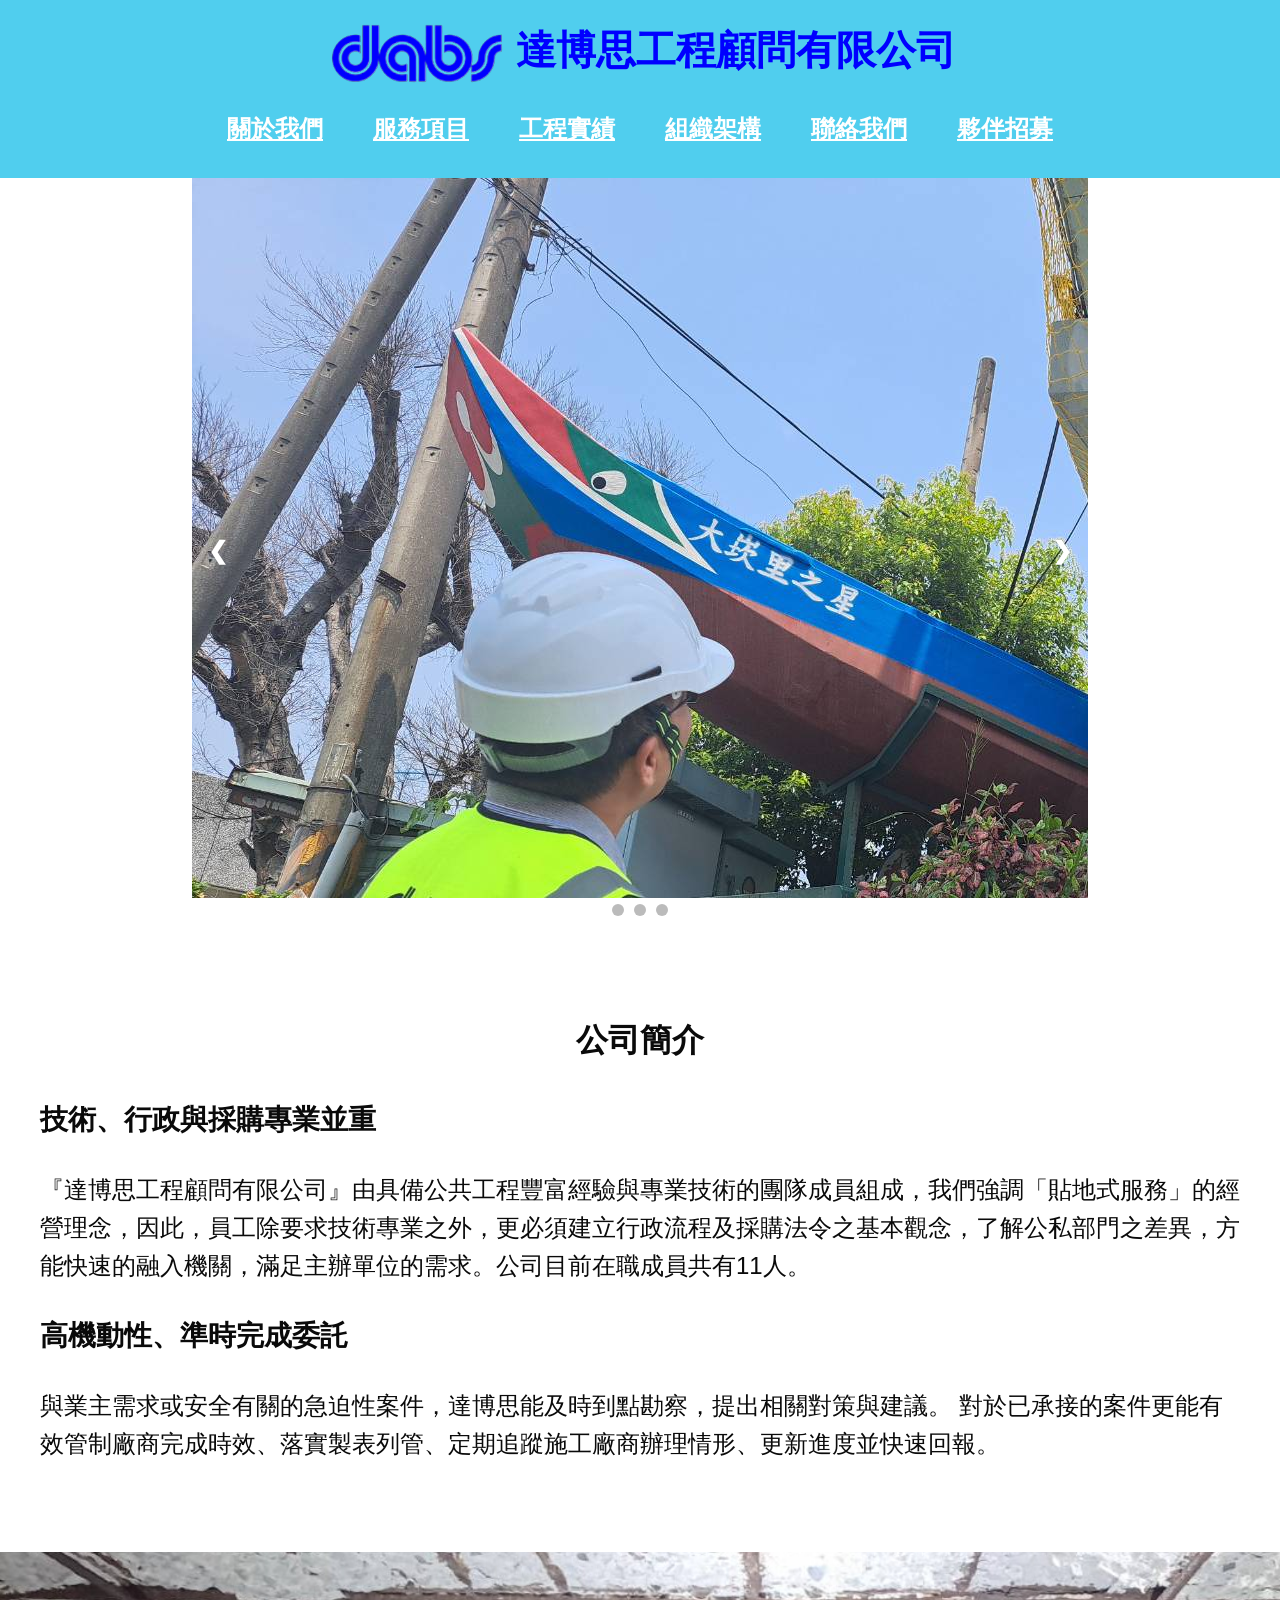
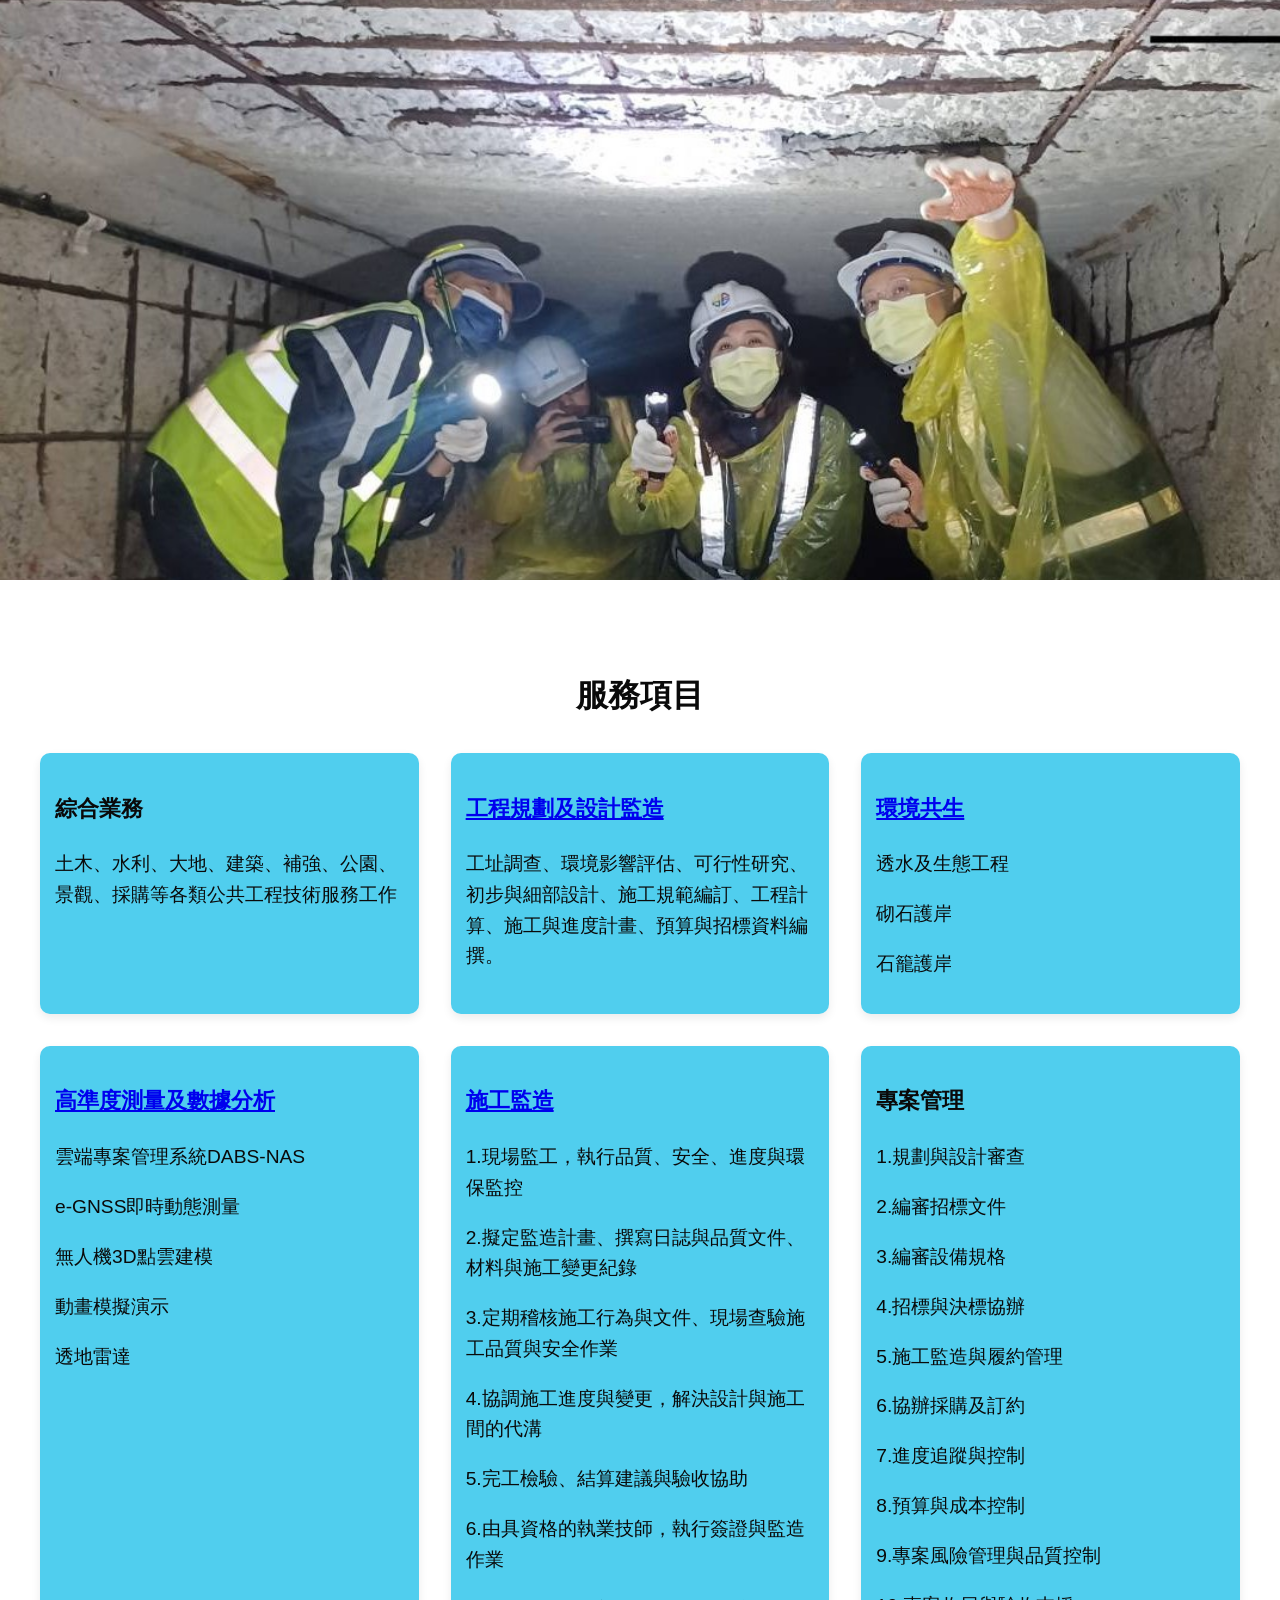
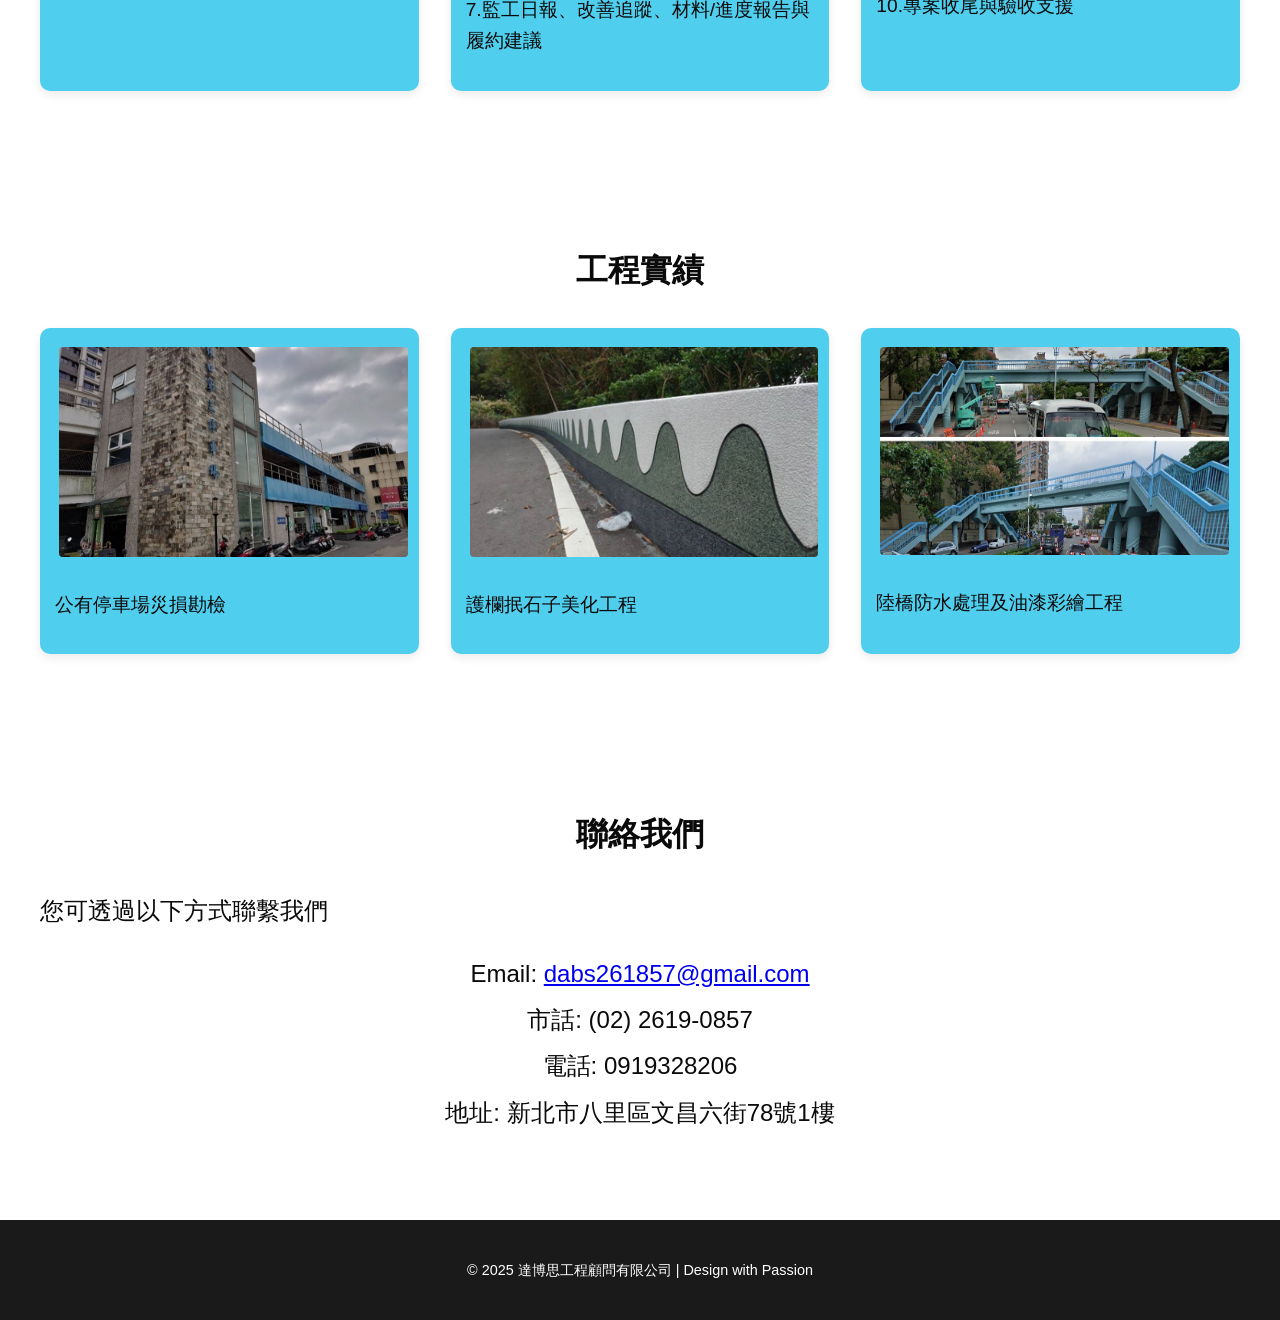
==== index.html @ 6b8de15b "修正結構與環境" ====
<!DOCTYPE html>
<html lang="zh-Hant">
<head>
  <meta charset="UTF-8"> 
  <meta name="viewport" content="width=device-width, initial-scale=1.0">
  <title>達博思工程顧問有限公司</title>
  <link rel="icon" type="image/x-icon" href="images/公司標誌(去).png">
  <link rel="stylesheet" href="style.css">
  
</head>
<body>  

  <header>  
    <div class="header-container">   
      <img src="images/公司標誌(去).png" alt="公司 Logo" class="logo"> 
      <h1>達博思工程顧問有限公司</h1>
          <button class="menu-toggle" onclick="toggleMenu()">☰</button>
    </div>

    <nav>      
      <ul class="menu">
        <li><a href="#about">關於我們</a></li>
        <li class="dropdown">
            <a href="#services">服務項目</a>
            <ul class="dropdown-content">
              <li><a href="環境評估及調查.html">調查研究</a></li>
              <li><a href="工程規劃.html">規劃設計</a></li>
              <li><a href="施工監造.html">施工監造</a></li>
              <li><a href="儀器設備.html">儀器設備</a></li>
            </ul>
        </li>
        <li class="dropdown">
          <a href="#portfolio">工程實績</a>
          <ul class="dropdown-content">            
            <li><a href="承攬案件.html">承攬案件說明</a></li>
            <li><a href="工程督導查核.html">工程督導查核</a></li>
            <li><a href="施工前後對照.html">施工前後對照</a></li>            
          </ul>
        </li>

        <li><a href="團隊.html">組織架構</a></li>
        <li><a href="#contact">聯絡我們</a></li>    
        <li><a href="https://www.104.com.tw/company/1a2x6bn6cx?jobsource=google">夥伴招募</a></li>       
      </ul>
    </nav>
    
  </header>

  <!---大圖輪播-->
    <div class="slideshow-container">

      <div class="mySlides fade">
        <img src="images/公司門面.jpg" style="width: fit-content">
      </div>

      <div class="mySlides fade">
        <img src="images/大崁之心.jpg" style="width:fit-content">
      </div>

      <div class="mySlides fade">
        <img src="images/工作照片摘錄.png" style="width: fit-content ">
      </div>
      <div class="mySlides fade">
        <img src="images/中秋.jpg" style="width:fit-content ">
      </div>

  <!-- 上一張 / 下一張 -->
    <a class="prev" onclick="plusSlides(-1)">&#10094;</a>
    <a class="next" onclick="plusSlides(1)">&#10095;</a>

  </div>

  <!-- 點點 -->
  <div style="text-align:center">
    <span class="dot" onclick="currentSlide(1)"></span>
    <span class="dot" onclick="currentSlide(2)"></span>
    <span class="dot" onclick="currentSlide(3)"></span>
  </div>
    
  <!---end大圖輪播-->


  <section id="about">
    <h2>公司簡介</h2>
    
    <h3>技術、行政與採購專業並重</h3>
    <p>『達博思工程顧問有限公司』由具備公共工程豐富經驗與專業技術的團隊成員組成，我們強調「貼地式服務」的經營理念，因此，員工除要求技術專業之外，更必須建立行政流程及採購法令之基本觀念，了解公私部門之差異，方能快速的融入機關，滿足主辦單位的需求。公司目前在職成員共有11人。</p>
    <h3>高機動性、準時完成委託</h3>
    <p>與業主需求或安全有關的急迫性案件，達博思能及時到點勘察，提出相關對策與建議。
      對於已承接的案件更能有效管制廠商完成時效、落實製表列管、定期追蹤施工廠商辦理情形、更新進度並快速回報。

  </section>

  <section class="hero"></section>

  </div>
    <section id="services">
      <h2>服務項目</h2>
      <div class="services">
        <div class="card">
          <h3>綜合業務</h3>
          <p>土木、水利、大地、建築、補強、公園、景觀、採購等各類公共工程技術服務工作</p>
        </div>

        <div class="card">
          <h3><a href="工程規劃.html">工程規劃及設計監造</a></h3>
          <p>工址調查、環境影響評估、可行性研究、初步與細部設計、施工規範編訂、工程計算、施工與進度計畫、預算與招標資料編撰。</p>
        </div>
        <div class="card">
          <h3><a href="工程規劃.html#env">環境共生</a></h3>
          <p>透水及生態工程</p>
          <p>砌石護岸</p>
          <p>石籠護岸</p>
          
        </div>
        <div class="card">
          <h3><a href="儀器設備.html">高準度測量及數據分析</a></h3>
        
          <p>雲端專案管理系統DABS-NAS</p>
          <p>e-GNSS即時動態測量</p>
          <p>無人機3D點雲建模</p>
          <p>動畫模擬演示</p>
          <p>透地雷達</p>
         
          
        </div>

        <div class="card">
          <h3><a href="施工監造.html">施工監造</a></h3>
          <p>1.現場監工，執行品質、安全、進度與環保監控</p>
          <p>2.擬定監造計畫、撰寫日誌與品質文件、材料與施工變更紀錄</p>
          <p>3.定期稽核施工行為與文件、現場查驗施工品質與安全作業</p>
          <p>4.協調施工進度與變更，解決設計與施工間的代溝</p>
          <p>5.完工檢驗、結算建議與驗收協助</p>
          <p>6.由具資格的執業技師，執行簽證與監造作業</p>
          <p>7.監工日報、改善追蹤、材料/進度報告與履約建議</p>
        </div>
        <div class="card">
          <h3>專案管理</h3>
          <p>1.規劃與設計審查</p>
          <p>2.編審招標文件</p>
          <p>3.編審設備規格</p>
          <p>4.招標與決標協辦</p>
          <p>5.施工監造與履約管理</p>
          <p>6.協辦採購及訂約</p>
          <p>7.進度追蹤與控制</p>
          <p>8.預算與成本控制</p>
          <p>9.專案風險管理與品質控制</p>
          <p>10.專案收尾與驗收支援</p>
        </div>
      
      
    </div>
  </section>

  <section id="portfolio">
    <h2>工程實績</h2>
    <div class="portfolio">
      <div class="card animate-on-scroll">
        <img src="images/公有停車場災損勘檢.jpg" alt="公有停車場災損勘檢" style="width:100%; border-radius:8px;">
        <p>公有停車場災損勘檢</p>
      </div>
     
      <div class="card animate-on-scroll">
        <img src="images/護欄抿石子美化工程.png" alt="護欄抿石子美化工程" style="width:100%; border-radius:8px;">
        <p>護欄抿石子美化工程</p>
      </div>
      <div class="card animate-on-scroll">
        <img src="images/橋.png" alt="陸橋防水處理及油漆彩繪工程" style="width:100%; border-radius:8px;">
        <p>陸橋防水處理及油漆彩繪工程</p>
      </div>
     
    </div>
  </section>

  <section id="contact">
    <h2>聯絡我們</h2>
    <p>您可透過以下方式聯繫我們</p>
    <ul>
      <li>Email: <a href="mailto:dabs261857@gmail.com">dabs261857@gmail.com</a></li>
      <li>市話: (02) 2619-0857 </li>
      <li>電話: 0919328206 </li>
      <li>地址: 新北市八里區文昌六街78號1樓</li>
    </ul>
  </section>
   <button onclick="topFunction()" id="topBtn" title="回到頂端">↑</button><!----go back to TOP-->
  <footer>
    <p>© 2025 達博思工程顧問有限公司 | Design with Passion</p>
  </footer>

  <script src="script.js"></script>
 
  
</body>
</html>
---- style.css ----
/* 字體與整體設定 */
body {
  font-family: "Noto Sans TC", sans-serif;
  margin: 0;
  padding: 0;
  background-color: rgb(255, 255, 255);
  line-height: 1.6;
  color: #0a0a0a;
  overflow-x: hidden; /* 🔴 修改：防止手機橫向捲動 */
  
}



/* 標頭區 */
header {
  background: rgb(80, 206, 238);
  padding: 10px 0; /* 🔴 修改：修正 none 為正常間距 */
  text-align: center;
  position: relative; /* 🔹 讓漢堡鈕以 header 為定位基準 */
 
}
/* logo 與公司名稱並排 */
.header-container {
  display: flex;  
  align-items: center;  /* 🔴 修改：垂直置中 */
  justify-content: center; /* 置中 */
  flex-wrap: wrap;         /* 手機時自動換行 */
  gap: 10px;            /* 🔴 修改：增加間距 */
}
.logo {
  max-height: 80px;
  width: auto;
}
header h1 {
  margin: 0;
  font-size: 2.5rem;
  color: blue;
  white-space: nowrap;
}
header p {
  font-size: 1.2rem;
  margin-top: 0.5rem;
}
/*
 導覽列 */
nav ul.menu {  
  display: flex;
  list-style: none;
  margin: 10px 10px 10px;
  padding: 0;
  display: flex;
  position: relative;
  justify-content: center; /* 🔴 修改：置中對齊 */ 
}
nav ul.menu li {
  position: relative;
  margin: 10px 25px;
  
}
nav ul.menu a {
  text-decoration: underline;  
  justify-content: center; /* 🔴 修改：置中對齊 */
  color: white;
  font-size: 1.5rem;  
  font-weight: bold;
  padding: 20px 0;          /* 統一高度 */
}
/* hover 效果 */
nav ul li a:hover {
  color: #ffd700;           /* 滑鼠移上去變金色 */
  
}

/* --- 下拉選單 --- */
.dropdown-content {
  display: none;
  position: absolute;
  top: 100%;
  left: 0;
  background: blue;
  list-style: none;
  padding: 10px 0;
  border-radius: 10px;
}

.dropdown-content li a {
  padding: 10px 20px;
  display: block;
 
  white-space: nowrap;
}

.dropdown-content li a:hover {
  color: #ffd700;
}
/* 滑鼠移上去顯示 */
.dropdown:hover .dropdown-content {
  display: block;
}
/* --- 漢堡按鈕 --- */
.menu-toggle {
  display: none;
  position: absolute;
  right: 20px;
  top: 20px;
  font-size: 28px;
  color: white;
  background: none;
  border: none;
  cursor: pointer;
}
/* --- 手機版 RWD --- */
@media (max-width: 768px) {
  nav ul.menu {
    display: none;              /* ✅ 手機預設隱藏 */
    flex-direction:column ;
    position: absolute;    
    right: 10px;
    background: rgb(80, 206, 238);
    border-radius: 10px;
    padding: 10px 0;
    width:70%;
    max-width: 300px;
    z-index: 1000;
  }

  nav ul.menu.show {
    display: flex;              /* ✅ 點擊後顯示 */
  }

  nav ul.menu li {
    text-align: center;
    margin: 10px 0;
  }

  .dropdown-content {
    display: none;              /* 預設隱藏 */
    position: relative;
    padding: 0;
    background: blue;
    width:60%;
    margin: 0 60px;
    list-style: none;
  }
  

  .dropdown-content.show {
    display: block;             /* 點擊展開 */
  }

  .menu-toggle {
    display: block;             /* ✅ 手機才顯示漢堡鈕 */
  }

  header h1 {
    font-size: 1.8rem;
  }

  .logo {
    max-height: 60px;
  }
  .slideshow-container {
    display: none !important;  /* ✅ 手機不顯示 */
  }
  .dot {
    display: none !important;    /* ✅ 完全隱藏 */
  }
  header, nav {
    margin-bottom: 0;
  }
}
/* --- 讓選單永遠在最上層 --- */
header, nav {
  position: relative;  /* 讓 z-index 生效 */
  z-index: 1000;       /* 比輪播高即可 */
}



/*大圖輪播*/

.slideshow-container {
  position: relative;
  width: 70%; /* 🔴 修改：全寬 */
  height: auto;
  max-height: 80vh; /* 🔴 修改：用視窗高度取代固定 px */
  margin: auto;
  margin: auto;overflow: hidden;    /* 隱藏超出範圍的部分 */
  background: #000;    /* 避免有空白時露出背景 */
}
/* 每一張輪播圖片 */
.mySlides {
  display: none;
  width: 100%;
  height: 100%;
}

.mySlides img {
  width: 100%;
  height: 100%;
  object-fit: cover;   /* 填滿容器，保持比例裁切 */
  vertical-align: middle;
}

/* 上一張 下一張按鈕 */
.prev, .next {
  cursor: pointer;
  position: absolute;
  top: 50%;
  padding: 16px;
  margin-top: -22px;
  color: white;
  font-weight: bold;
  font-size: 24px;
  transition: 0.6s ease;
  border-radius: 0 3px 3px 0;
  user-select: none;
}

.next {
  right: 0;
  border-radius: 3px 0 0 3px;
}

/* 點點 */
.dot {
  cursor: pointer;
  height: 12px;
  width: 12px;
  margin: 0 3px;
  background-color: #bbb;
  border-radius: 50%;
  display: inline-block;
}

/*end大圖輪播*/

.services, .portfolio {
  display: grid;
  grid-template-columns: repeat(auto-fit, minmax(250px, 1fr)); /* 🔴 修改：讓手機一行一張 */;
  gap: 1.5rem;
  font-size: 1.2rem;
}

/*網頁<p>字型大小 */
section {
  padding: 4rem 2rem;
  max-width: 1200px;
  margin: auto;
  font-size: 1.5rem;
}

section h2 {
  text-align: center;
  font-size: 2rem;
  margin-bottom: 2rem;
}

/* 卡片樣式 */
.services,
.portfolio {
  display: grid ;
  grid-template-columns: repeat(auto-fit, minmax(360px, 1fr));
  gap: 2rem;
  overflow: visible; /* 讓放大的圖片不被卡片邊緣擋住 */
}
.card {
  overflow: visible;
  position: relative;   /* 必須要有，否則 z-index 無效 */
  background: rgb(80, 206, 238);
  border-radius: 10px;
  padding: 15px;
  box-shadow: 0 4px 10px rgba(0,0,0,0.08);
  transition: transform 0.3s, box-shadow 0.3s;
  z-index: 0;
}
.card:hover {
  z-index:10;
  transform: translateY(-5px);
  box-shadow: 0 8px 16px rgba(0,0,0,0.15);
  
  
  
}
.card img {
  max-width: 100%;
  border-radius: 8px;
  transition: transform 0.4s ease, border 0.4s ease;/*動畫過度。transition使放大過程平滑*/
  border: 4px solid transparent; /* 預設邊框透明 */  
}
.card:hover img {
  transform: scale(2);
  border: 4px solid #fff; /* 可改為其他顏色 */
  
}
/* 🔴 手機版卡片微調 */
@media (max-width: 480px) {
  .card:hover img {
    transform: scale(1.05);
  }
}

 /* 滑入動畫效果 */
.animate-on-scroll {
  opacity: 0;
  transform: translateY(30px);
  transition: all 0.8s ease-out;
}

.animate-on-scroll.visible {
  opacity: 1;
  transform: translateY(0);
}


.hero{
  /* 讓區塊本身有高度，背景圖不會影響卡片 */
  max-width: 1300px;
  height: 500px;          /* 依需求調整 */
  background-image: url('images/地下道合照.jpg');
  background-size: cover;
  background-position: center;
}


/* 聯絡資訊 */
#contact ul {
  list-style: none;
  padding: 0;
  text-align: center;
}

#contact ul li {
  margin: 0.5rem 0;
}

/* 頁尾 */
footer {
  background-color: #1a1a1a;
  color: white;
  text-align: center;
  padding: 1.5rem;
  font-size: 0.9rem;
}
/* 回頂端*/
#topBtn{
    display: none;   /*預設隱藏*/
    position:fixed;
    bottom:40px;    /*離底部的距離*/
    right:40px;     /*離右邊界的距離*/
    z-index:99;/*top圖案高於其他item*/
    font-size: 20px; /*字體大小*/
    border: none;  
    background-color: rgba(128, 128, 128, 0.518);
    color:white ;
    cursor:pointer;
    padding: 15px 20px;/*设置元素所有四条边的内边距区域。*/
    border-radius: 50%; /*4角弧度*/
    transition: opacity 0.3s, transform 0.3s;

}

#topBtn:hover {
  background-color: yellow;
  transform: scale(1.1);
  color: rgb(92, 193, 233);   /* 讓 hover 更清楚 */

}
.container { 
  width: 100%;
  max-width: 1200px;
  margin: auto;
}
.my-collapse {
	width: 100%; height: 6rem; padding-left: 15px; text-align: start; border: none;
}
.my-collapse__items {
  display: none; opacity: 0; transition: opacity 0.3s ease;
 
}

.my-collapse__items.show {
  display: block;
  opacity: 1;
}

/* 按鈕可加點樣式讓它像可展開 */
button.my-collapse {
  width: 100%;
  background: #f2f2f2;
  border: none;
  padding: 10px 15px;
  text-align: left;
  cursor: pointer;
  font-size: 30px;
  position: relative;
  transition: background 0.3s;
}
button.my-collapse:hover {
  background: rgba(92, 193, 233, 0.885);
}
/* 右側箭頭圖示 */
button.my-collapse::after {
  content: "+";
  position: absolute;
  right: 15px;
  transition: transform 0.3s ease;
}

.center {
     display: block;
      margin-left: auto;
      margin-right: auto;
}

.img-center {
  text-align: center;
}

.img-center img {
  width: 30%;
  margin: 0 10px;
  vertical-align: middle;
}
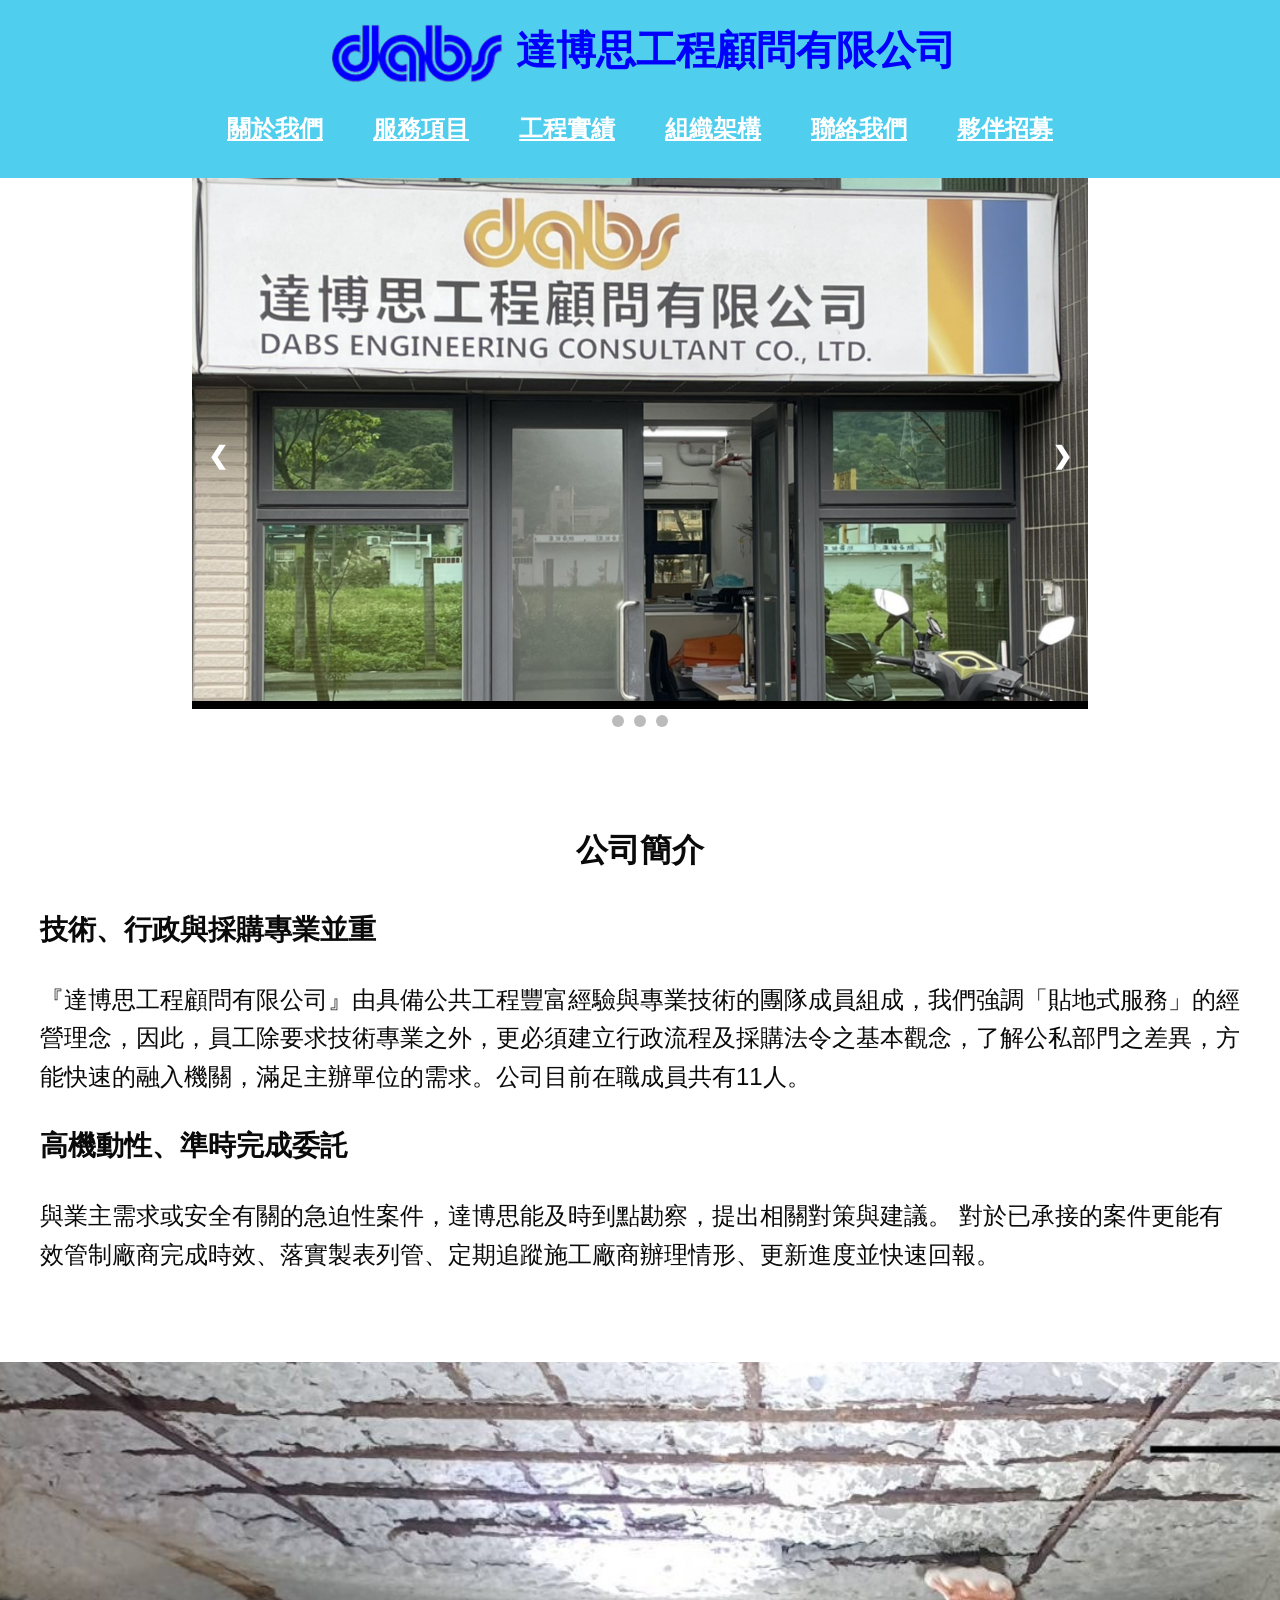
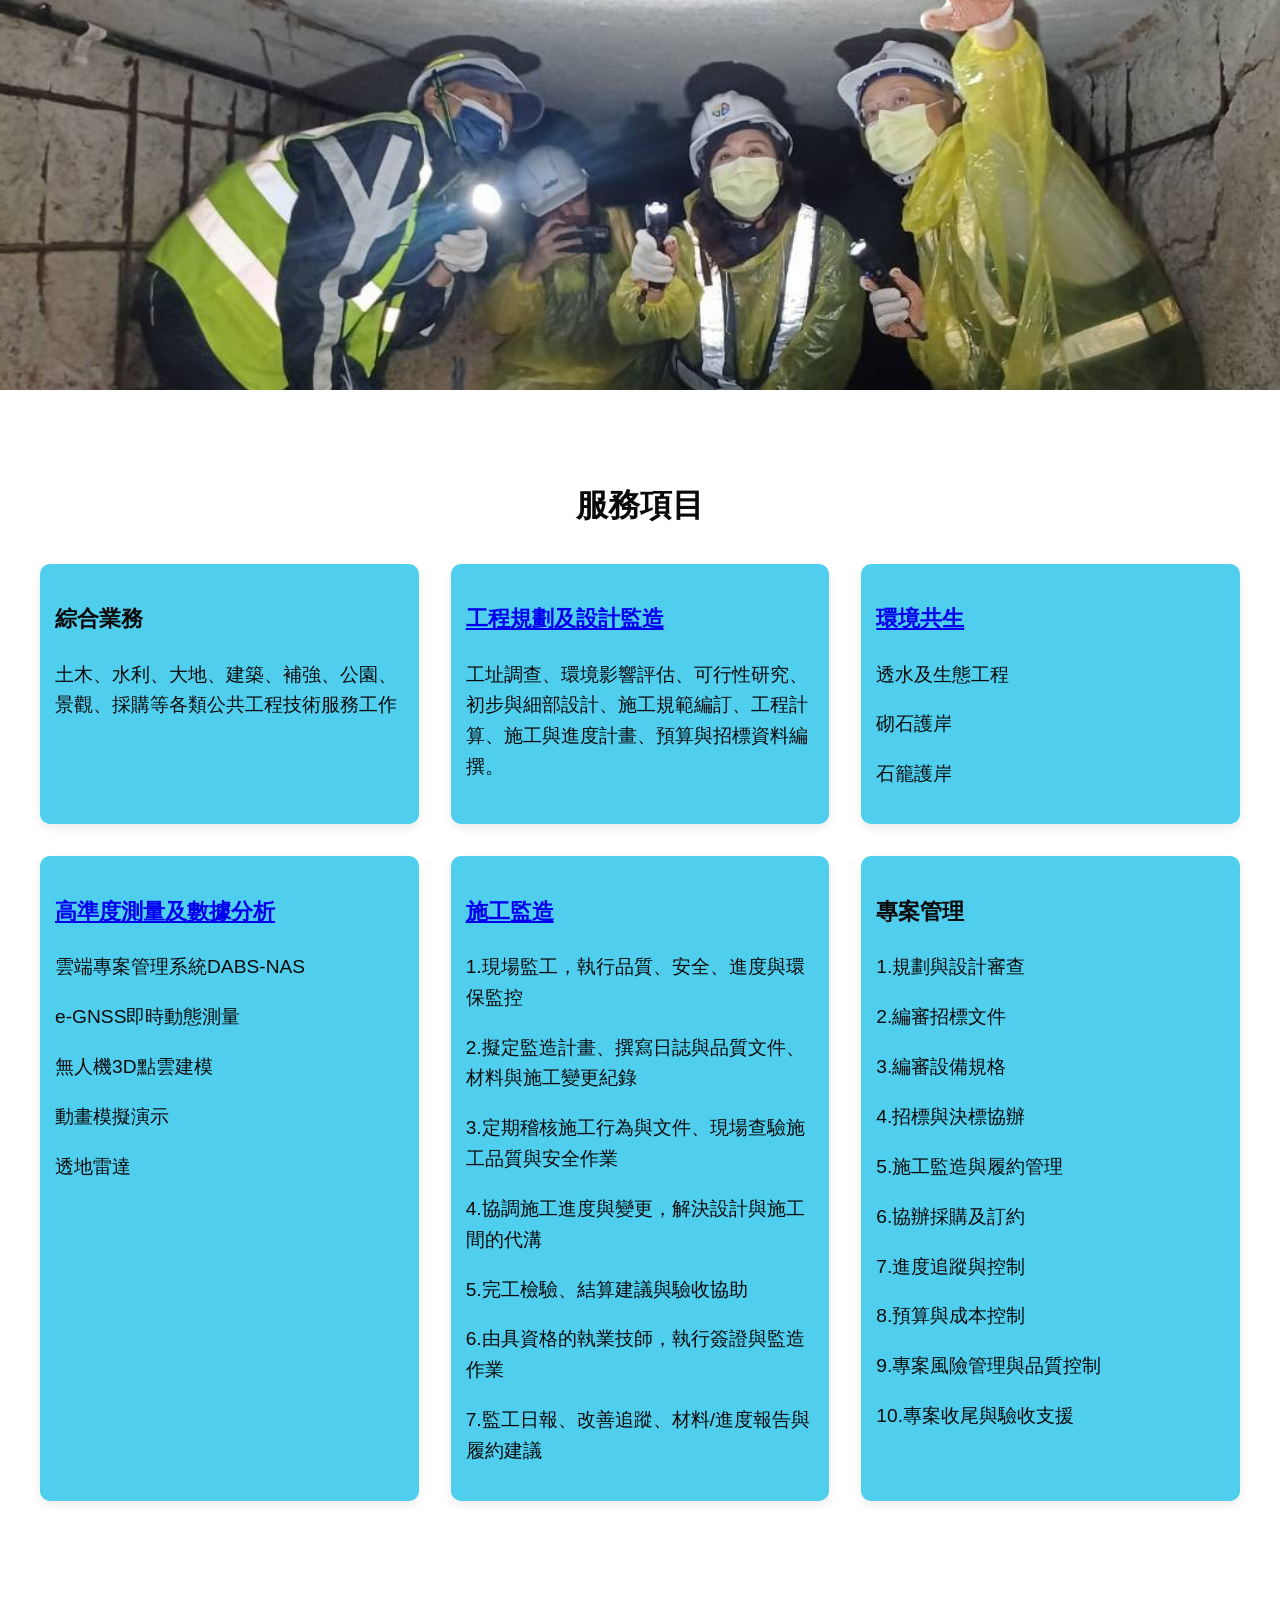
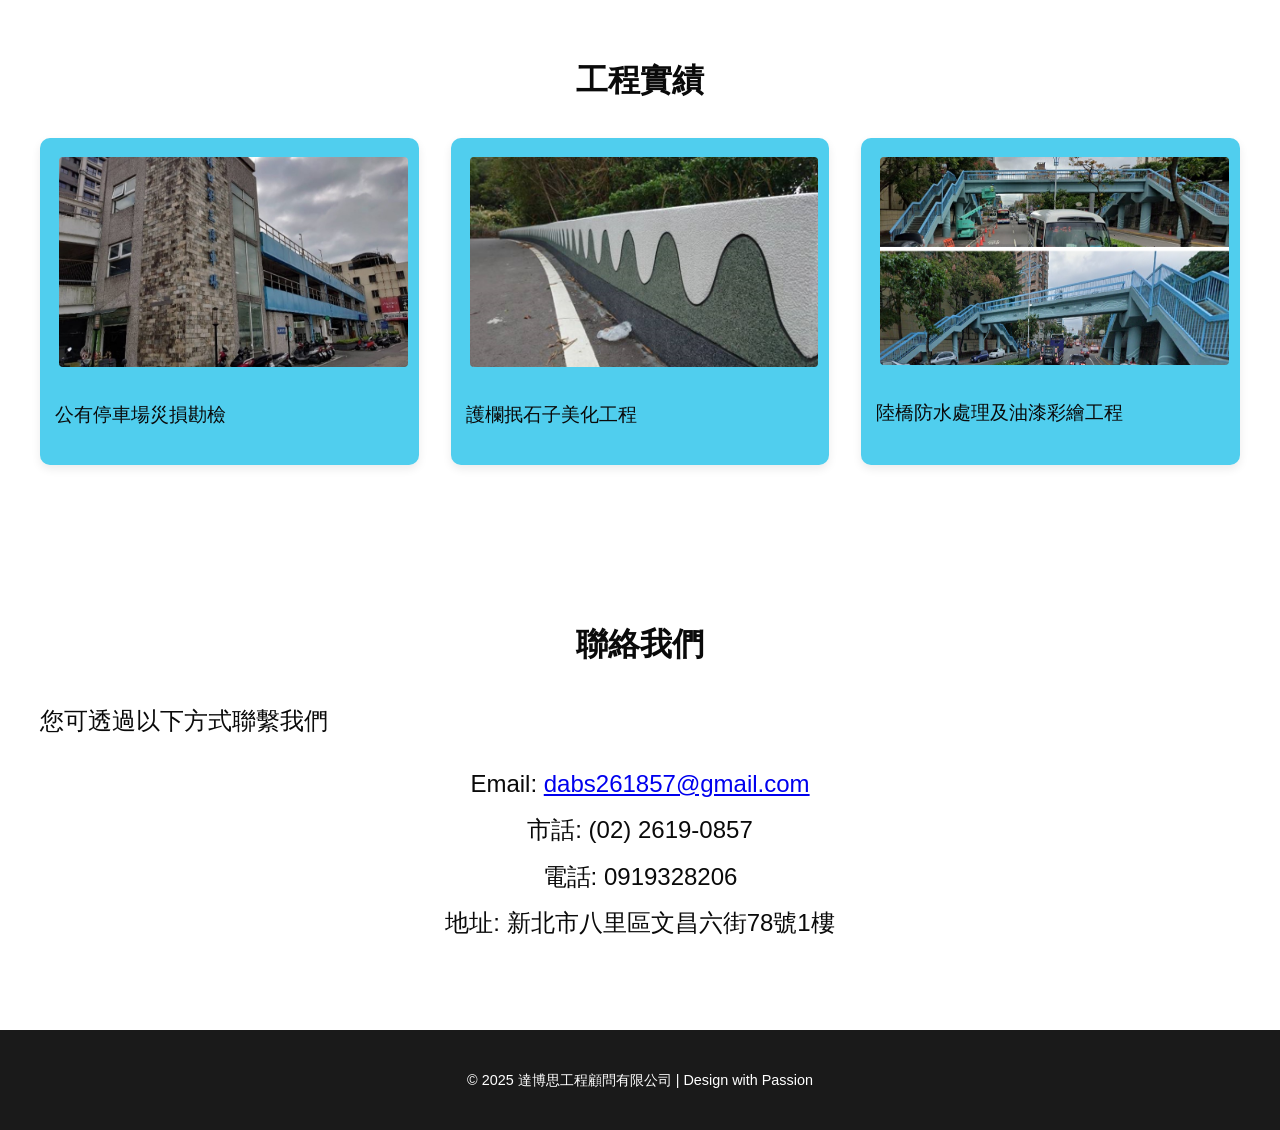
==== commit 22161609: "commit" ====
--- a/index.html
+++ b/index.html
@@ -50,18 +50,18 @@
     <div class="slideshow-container">
 
       <div class="mySlides fade">
-        <img src="images/公司門面.jpg" style="width: fit-content">
+        <img src="images/公司門面.jpg" class="top-align" >
       </div>
 
       <div class="mySlides fade">
-        <img src="images/大崁之心.jpg" style="width:fit-content">
+        <img src="images/大崁之心.jpg">
       </div>
 
       <div class="mySlides fade">
-        <img src="images/工作照片摘錄.png" style="width: fit-content ">
+        <img src="images/工作照片摘錄.png" >
       </div>
       <div class="mySlides fade">
-        <img src="images/中秋.jpg" style="width:fit-content ">
+        <img src="images/中秋.jpg" >
       </div>
 
   <!-- 上一張 / 下一張 -->
--- a/style.css
+++ b/style.css
@@ -183,10 +183,10 @@
 .slideshow-container {
   position: relative;
   width: 70%; /* 🔴 修改：全寬 */
-  height: auto;
+  
   max-height: 80vh; /* 🔴 修改：用視窗高度取代固定 px */
   margin: auto;
-  margin: auto;overflow: hidden;    /* 隱藏超出範圍的部分 */
+  overflow: hidden;    /* 隱藏超出範圍的部分 */
   background: #000;    /* 避免有空白時露出背景 */
 }
 /* 每一張輪播圖片 */
@@ -200,7 +200,11 @@
   width: 100%;
   height: 100%;
   object-fit: cover;   /* 填滿容器，保持比例裁切 */
-  vertical-align: middle;
+  vertical-align: center;
+}
+
+.mySlides img.top-align {
+  object-position: top;    /* 只有公司門面會鎖定頂端、裁剪下方 */
 }
 
 /* 上一張 下一張按鈕 */
